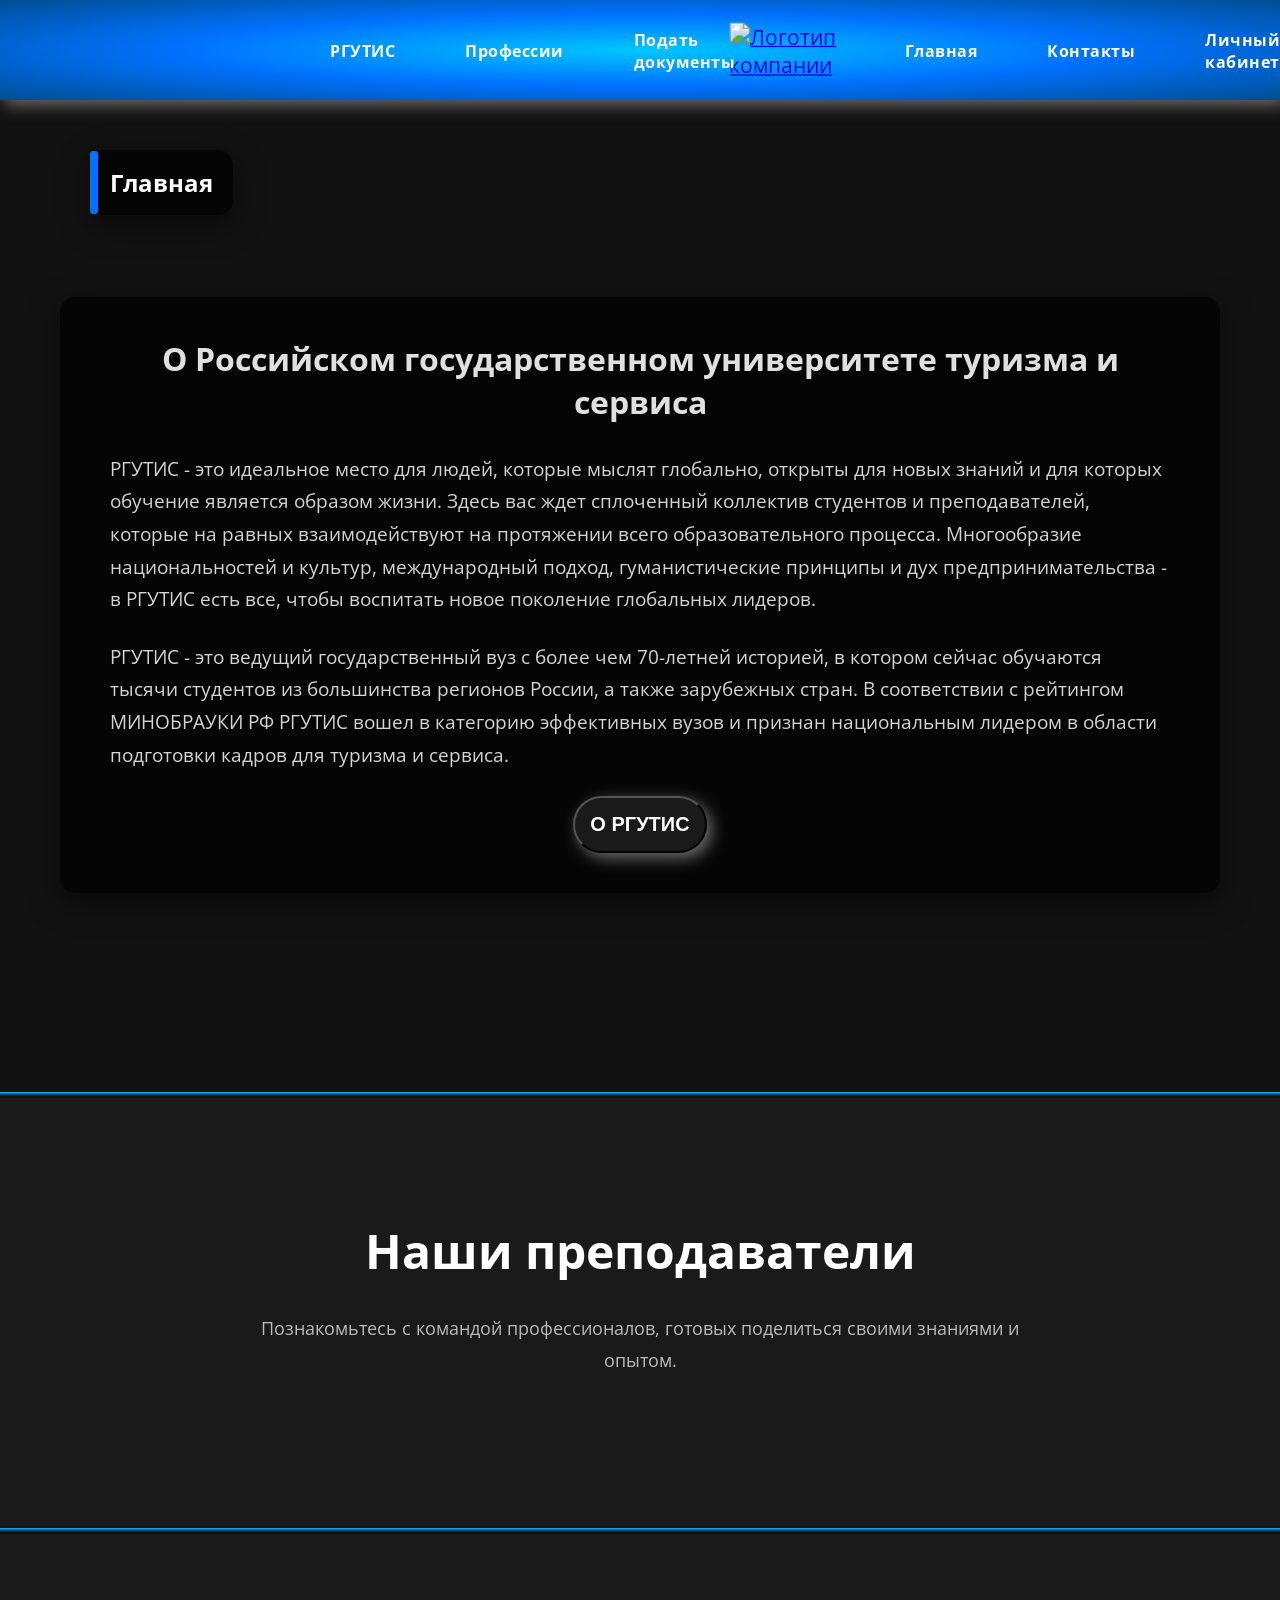
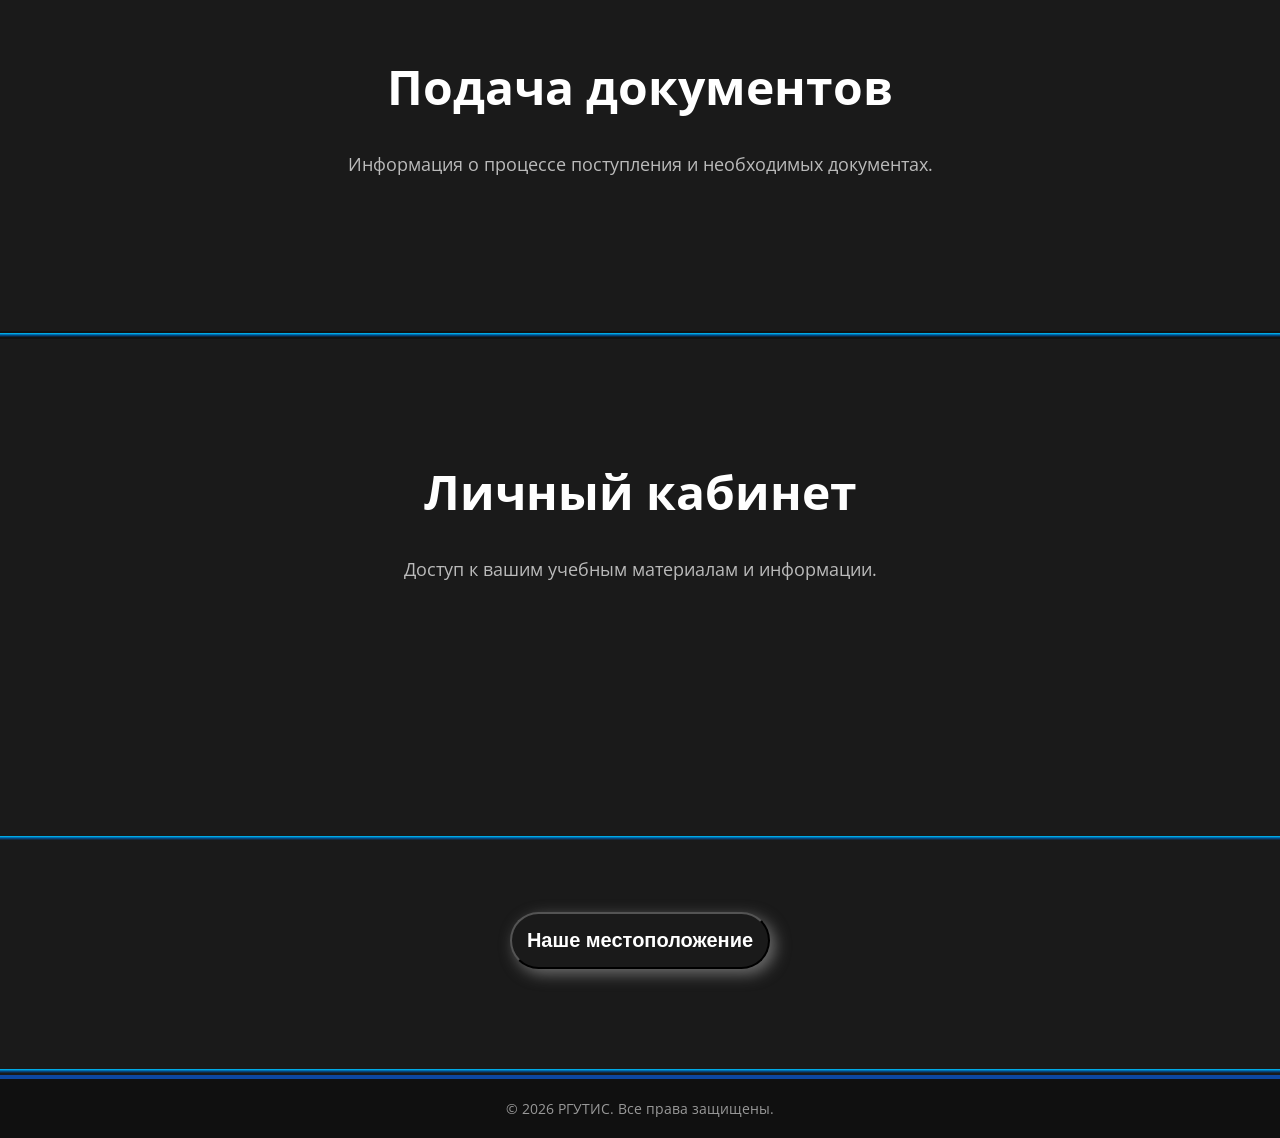
==== index.html @ 139416d2 "Много изменений" ====
<!DOCTYPE html>
<html lang="ru">
    <!-- https://github.com/1Maniak/Kursovaya -->
<head>
    <meta charset="UTF-8">
    <meta name="viewport" content="width=device-width, initial-scale=1.0">
    <title>Главная</title>
    <link rel="stylesheet" href="CSS/style.css">
    <link href="https://fonts.googleapis.com/css2?family=Open+Sans:wght@400;700&display=swap" rel="stylesheet">
    <link rel="icon" href="photo/logo.ico" type="image/x-icon">
</head>
<body>

    <section class="main-menu-nice">
        <header class="main-menu">
            <div class="header-content">
                <div class="nav-container">
                    <nav class="nav-left">
                        <a href="rgutis.html">РГУТИС</a>
                        <a href="professi.html">Профессии</a>
                        <a href="documents.html">Подать документы</a>
                    </nav>
                </div>

                    <a href="index.html"><img src="photo/logo.png" alt="Логотип компании"></a>

                <div class="nav-container">
                    <nav class="nav-right">
                        <a href="index.html">Главная</a>
                        <a href="contacts.html">Контакты</a>
                        <a href="login.html">Личный кабинет</a>
                    </nav>
                </div>

                <!-- ДОДЕЛАТЬ ВХОД | РЕГИСТРАЦИЯ И СМЕНИТЬ ВЕЗДЕ ШАПКИ!!!!! -->
                <div class="login-mainheader">
                    <div class="login-header">
                        <a class="login-header_1" href="login.html">Вход</a>
                        <a href="register.html">Регистрация</a>
                    </div>
                </div>
            </div>

        </header>   
    </section>
    <main>

        <!-- ГЛАВНАЯ СЕКЦИЯ С ТИТУЛЬНЫМ ФОНОМ И ТЕКСТОМ -->
        <section class="hero-section" id="home">
            <div class="text-contacts">
                <h2>Главная</h2>
            </div>
            <div class="hero-content">
                <div class="text-container">
                    <h1>О Российском государственном университете туризма и сервиса</h1>
                    <p>
                       РГУТИС - это идеальное место для людей, которые мыслят глобально, открыты для новых знаний и для которых обучение является образом жизни. Здесь вас ждет сплоченный коллектив студентов и преподавателей, которые на равных взаимодействуют на протяжении всего образовательного процесса. Многообразие национальностей и культур, международный подход, гуманистические принципы и дух предпринимательства - в РГУТИС есть все, чтобы воспитать новое поколение глобальных лидеров.
                    </p>
                    <p>
                        РГУТИС - это ведущий государственный вуз с более чем 70-летней историей, в котором сейчас обучаются тысячи студентов из большинства регионов России, а также зарубежных стран. В соответствии с рейтингом МИНОБРАУКИ РФ РГУТИС вошел в категорию эффективных вузов и признан национальным лидером в области подготовки кадров для туризма и сервиса.
                    </p>
                    <div class="button-rgutis">
                        <a class="button-rgutis-link" href="rgutis.html">
                            <button class="button-color">
                                <h2>О РГУТИС</h2>
                            </button>
                        </a>
                    </div>
                </div>
            </div>
        </section>  

        <section>
            <div class="line-content_3">
                <hr class="block-line_3"></hr>
            </div>
        </section>

        <!-- ДРУГИЕ СЕКЦИИ -->
        <section class="content-section" id="teachers">
           <h1>Наши преподаватели</h1>
           <p>Познакомьтесь с командой профессионалов, готовых поделиться своими знаниями и опытом.</p>
        </section>  
        <section>
            <div class="line-content_3">
                <hr class="block-line_3"></hr>
            </div>
        </section>
        <section class="content-section" id="documents">
            <h1>Подача документов</h1>
            <p>Информация о процессе поступления и необходимых документах.</p>
        </section>  
        <section>
            <div class="line-content_3">
                <hr class="block-line_3"></hr>
            </div>
        </section>
        <section class="content-section" id="cabinet">
            <h1>Личный кабинет</h1>
            <p>Доступ к вашим учебным материалам и информации.</p>
        </section>  

        <div class="block-line">
            <div class="line-contacts"></div>
        </div>

    </main>

           <section>
                    <div class="text-photo_2">
                    <div class="button-rgutis_5">
                        <button class="button-color_5">
                            <a class="button-rgutis-link_5" href="contacts.html">
                                <h1>Наше местоположение</h1>
                            </a>
                        </button>
                    </div>
                </div>
            
                <div class="block_gray">
                    <section class="map">
                        <div>
                            <div class="block-line_2">
                                <div class="line"></div>
                            </div>
                            <div class="theme_dark_map">
                                <script type="text/javascript" charset="utf-8" async src="https://api-maps.yandex.ru/services/constructor/1.0/js/?um=constructor%3Ae5806ff17c8ab5a73880662052ef44f9d229fdda9adc17c1b7b6ce9eff30858b&amp;width=100%25&amp;height=445&amp;lang=ru_RU&amp;scroll=truemyMap.behaviors.disable('scrollZoom');"></script>
                            </div>
                        </div>
                    </section>
                </div>
            </section>

    <div class="line-container">
        <div class="line-footer"></div>
    </div>
        <!-- FOOTER -->
        <footer class="footer">
            
            <p>© 2026 РГУТИС. Все права защищены.</p>
        </footer>


</body>
</html>
---- CSS/style.css ----
/* Общие стили */
body {
    font-family: 'Open Sans', sans-serif;
    font-size: 16px;
    font-weight: 400;
    color: white;
    margin: 0;
    padding: 0;
    overflow-x: hidden;
    background-color: #121212; 

    /* ДЛЯ ФУТЕРА */
    height: 100%;
    margin: 0;
    display: flex;
    flex-direction: column;
    min-height: 100vh;
    /* ДЛЯ ФУТЕРА */
}

*, ::before, ::after {
    margin: 0;
    padding: 0;
    box-sizing: border-box;
}
/* Общие стили */


/* Фиксированная шапка */
.main-menu-nice {
    display: flex;
}

.main-menu {
    position: absolute;
    top: 0;
    width: 100%;
    background-image: radial-gradient( #00c6ff,  #0072ff, #004e92);
    box-shadow: 5px 5px 15px rgba(119, 119, 119, 0.9);
    padding: 20px 0;
    z-index: 1000; 

    /* ЧТО БЫ DIV НЕ ПРОВАЛИВАЛСЯ */
    height: 100px;
}

.main-menu .header-content {
    display: flex;
    justify-content: space-between;
    align-items: center;
    width: 70%;
    max-width: 70%;
    margin-left: 300px;
    margin-right: 300px;
    padding: 0 20px;
}

.main-menu .header-content img {
    height: 60px;
    position: static;
    transform: none;
    margin: 0;
    transform: scale(1.3);
}

/* .logo {
    margin: 0 100px;
} */

/* ВХОД РЕГИСТРАЦИЯ ШАПКА */
.login-mainheader {
    margin-right: -250px;
}

.login-header a {
    text-decoration: none;
    color: #fff;

    /* margin-right: -250px; */
    position: relative;
    display: flex;
    justify-content: flex-end;

    font-weight: bold;
    padding: 4px 5px;
    z-index: 1;
    transition: transform 0.4s ease-out, color 0.4s ease-out;
    /* letter-spacing: 0.5px; */
}

.login-header_1 {
    border: 2px solid #fff;
    border-top: none;
    border-left: none;
    border-right: none;
}


.login-header a:hover {
    /* transform: translateY(-3px); */
    color: #fff;
    text-shadow: 0 0 10px rgba(0, 188, 212, 0.5);
}

.login-header a::after {
    content: '';
    position: absolute;
    top: 0;
    left: 0;
    width: 0;
    height: 100%;
    background-image: radial-gradient(circle, #2196f3, #0d47a1);
    border-radius: 10px;
    z-index: -1;
    transition: width 0.4s ease-out;
    opacity: 0.7;
}

.login-header a:hover::after{
    width: 100%;
}
/* ВХОД РЕГИСТРАЦИЯ ШАПКА */
/* Фиксированная шапка */


/* ----- НАВИГАЦИЯ ---- */
.nav-container {
    display: flex;
    gap: 50px; /* Расстояние между левой и правой навигацией */
}

.nav-left,
.nav-right {
    display: flex;
    align-items: center;
    gap: 50px; /* Расстояние между ссылками */
}


/* ЦВЕТ НАВИГАЦИИ */
.nav-left a,
.nav-right a {
    text-decoration: none;
    color: white;
    font-weight: bold;
    padding: 5px 10px;
    position: relative;
    z-index: 1;
    transition: transform 0.4s ease-out, color 0.4s ease-out;
    letter-spacing: 0.5px;
}
/* ЦВЕТ НАВИГАЦИИ */

.nav-left a:hover,
.nav-right a:hover {
    transform: translateY(-3px);
    color: #fff;
    text-shadow: 0 0 10px rgba(0, 188, 212, 0.5);
}

.nav-left a::after,
.nav-right a::after {
    content: '';
    position: absolute;
    top: 0;
    left: 0;
    width: 0;
    height: 100%;
    background-image: radial-gradient(circle, #2196f3, #0d47a1);
    border-radius: 10px;
    z-index: -1;
    transition: width 0.4s ease-out;
    opacity: 0.7;
}

.nav-left a:hover::after,
.nav-right a:hover::after {
    width: 100%;
}
/* ----- НАВИГАЦИЯ ---- */




/* ---- MAIN ---- */

main {
    flex: 1 0  auto;

    /* ЧТО БЫ DIV НЕ ПРОВАЛИВАЛСЯ */
    padding-top: 100px;
}



/* НАДПИСЬ ГЛАВНАЯ */
.text-contacts {
    padding: 16px 20px;
    margin-left: 90px;
    margin-top: 50px;
    top: 0;
    left: 0;

    position: absolute;
    text-decoration: none;
    z-index: 2;

    background-color: rgba(0, 0, 0, 0.7);
    border-radius: 15px;
    box-shadow: 0 10px 30px rgba(0, 0, 0, 0.5);
    backdrop-filter: blur(8px);
    display: inline-block;
}

.text-contacts::before {
  content: ''; 
  position: absolute;
  left: 0;
  top: 1px;
  bottom: 1px;
  width: 8px;
  background-color: #0072ff; 
  border-radius: 3px; 
} 

.section-contact {
    display: flex;
    flex-direction: column;
}
/* НАДПИСЬ ГЛАВНАЯ */



.hero-section {
    position: relative;
    width: 100%;
    min-height: 110vh; /* Занимает всю высоту видимой области */
    display: flex;
    align-items: center; /* Центрируем контент вертикально */
    justify-content: center; /* Центрируем контент горизонтально */
    text-align: start;
    overflow: hidden; /* Чтобы фон не вылезал за пределы */
    z-index: 1; /* Поверх body, но ниже некоторых элементов */
}

.hero-section::before {
    content: '';
    position: absolute;
    top: 0;
    left: 0;
    width: 100%;
    height: 100%;

    background-image: url(../photo/fone2.jpg); /* Путь к вашему фоновому изображению */
    background-size: cover;
    background-position: center;
    background-repeat: no-repeat;
    background-attachment: fixed; /* Фон будет оставаться на месте при прокрутке */
    filter: brightness(0.7) blur(0px); /* Затемняем и слегка размываем фон */
    z-index: -1; /* Помещаем его позади контента */
}

.hero-content {
    position: relative;
    z-index: 1; /* Контент над фоном */
    max-width: 1200px; /* Ограничиваем ширину контента */
    padding: 20px;
}

.text-container {
    background-color: rgba(0, 0, 0, 0.7); /* Полупрозрачный черный фон для текста */
    padding: 40px 50px;
    border-radius: 15px;
    box-shadow: 0 10px 30px rgba(0, 0, 0, 0.5);
    backdrop-filter: blur(8px); /* Эффект размытия фона за текстом */
    display: inline-block; /* Чтобы фон адаптировался к контенту */
}

.button-rgutis {
    display: flex;
    justify-content: center;
}

.button-color {
    display: inline-block;
    color: #fff;
    padding: 15px;

    background-color: #1A1A1A;
    box-shadow: 5px 5px 15px rgba(119, 119, 119, 0.9);
    border-radius: 30px;
    cursor: pointer;
    transition: transform 0.3s ease-out;
}

.button-color:hover {
    transform: translateY(-8px);
}

.button-rgutis-link {
    text-decoration: none;
    color: #fff;
}

.hero-section h1 {
    font-size: clamp(2em, 2.5vw, 3.5em); /* Адаптивный размер шрифта */
    margin-bottom: 30px;
    color: #e0e0e0;
    text-align: center;
    /* text-shadow: 0 0 15px rgba(3, 64, 179, 0); Некое свечение */
}

.hero-section p {
    font-size: clamp(1em, 2.5vw, 1.2em); /* Адаптивный размер шрифта */
    line-height: 1.7;
    margin-bottom: 25px;
    color: #e0e0e0;
    opacity: 0.95;
}

.hero-section p:last-child {
    margin-bottom: 0; /* Убираем нижний отступ у последнего параграфа */
}

.line-content_3 {
    display: flex;
    justify-content: center;
}

.block-line_3 {
    border: none;
    height: 6px;

    margin-top: 2px;
    width: 100%;
    background: linear-gradient(#00c6ff, #004e92, transparent 70%);
}

/* ---- ДРУГИЕ СЕКЦИИ ---- */
.content-section {
    background-color: #1A1A1A; /* Более темный фон для других секций */
    padding: 120px 20px; /* Большой отступ сверху и снизу */
    text-align: center;
    position: relative;
    z-index: 1;
}

.content-section h1 {
    font-size: clamp(2em, 4vw, 3em);
    margin-bottom: 30px;
    color: #fff; /* Цвет заголовков других секций */
    /* text-shadow: 0 0 10px rgba(0, 188, 212, 0.5); */
}

.content-section p {
    font-size: 1.1em;
    line-height: 1.8;
    max-width: 800px;
    margin: 0 auto 30px auto;
    color: #ccc;
    opacity: 0.9;
}


/* КАРТА С ПОЛОСКОЙ */
.map {
    /* margin-top: 150px; */
    background-color: #1A1A1A;
}

.theme_dark_map {
    filter: invert(0.9) hue-rotate(180deg) brightness(0.8) contrast(1.2);
}

.block-line_2 {
    display: flex;
    justify-content: center;
    flex-basis: 100%;
}

.line {
    display: flex;
    width: 100%;
    height: 6px; /* Толщина центральной части */
    background: linear-gradient(#00c6ff, #004e92, transparent 70%);
    border: none;
    /* margin-bottom: 70px; */
    /* margin-left: 18%; */
    margin-top: 100px;
    /* padding: 2px; */
}

.block-line {
    display: flex;
    justify-content: center;
    flex-basis: 100%;
    background-color: #1A1A1A;
}

.line-contacts {
    display: flex;
    width: 100%;
    height: 6px; /* Толщина центральной части */
    background: linear-gradient(#00c6ff, #004e92, transparent 70%);
    border: none;
    /* margin-bottom: 70px; */
    /* margin-left: 18%; */
    margin-top: 100px;
    padding: 2px;
}


.text-map_main {
    display: flex;
    position: absolute;
    justify-content: center;
    margin-top: 60px;
    margin-left: 45%;

    background-color: rgba(0.9);
    box-shadow: 5px 5px 15px rgba(119, 119, 119, 0.9);
    border-radius: 30px;
    padding: 15px;
}

.map-text {
    color: #fff;
    font-size: 1.9em;
}

.block_gray {
    background-color: #1A1A1A;
}

.text-photo_2 {
    display: flex;
    justify-content: center;
    background-color: #1A1A1A;
    /* margin-bottom: 10px; */
}

.text-color_2 {
    display: inline-block;
    color: #fff;
    padding: 20px;
    margin-top: 70px;

    background-color: #1A1A1A;
    box-shadow: 5px 5px 15px rgba(119, 119, 119, 0.9);
    border-radius: 30px;
    z-index: 1000;
}

.button-rgutis_5 {
    display: flex;
    justify-content: center;
    margin-top: 70px;
}

.button-color_5 {
    display: inline-block;
    color: #fff;
    padding: 15px;

    background-color: #1A1A1A;
    box-shadow: 5px 5px 15px rgba(119, 119, 119, 0.9);
    border-radius: 30px;
    cursor: pointer;
    transition: transform 0.3s ease-out;
}

.button-color_5:hover {
    transform: translateY(-8px);
}

.button-rgutis-link_5 {
    text-decoration: none;
    color: #fff;
}
/* КАРТА С ПОЛОСКОЙ */


/* Футер */
.footer {
    background-color: #101010; /* Очень темный фон для футера */
    color: #bbb;
    padding: 20px 30px;
    text-align: center;
    border-top: 4px solid #0d47a1;
    position: relative;
    z-index: 1;
    flex-shrink: 0;
}

.footer p {
    font-size: 0.9em;
    margin: 0;
    opacity: 0.8;
}


/* Для экранов меньше 768px */
/* @media (max-width: 768px) {
  .main-menu,
  .header-content {
    flex-direction: column; 
    display: flex;

  }
} */
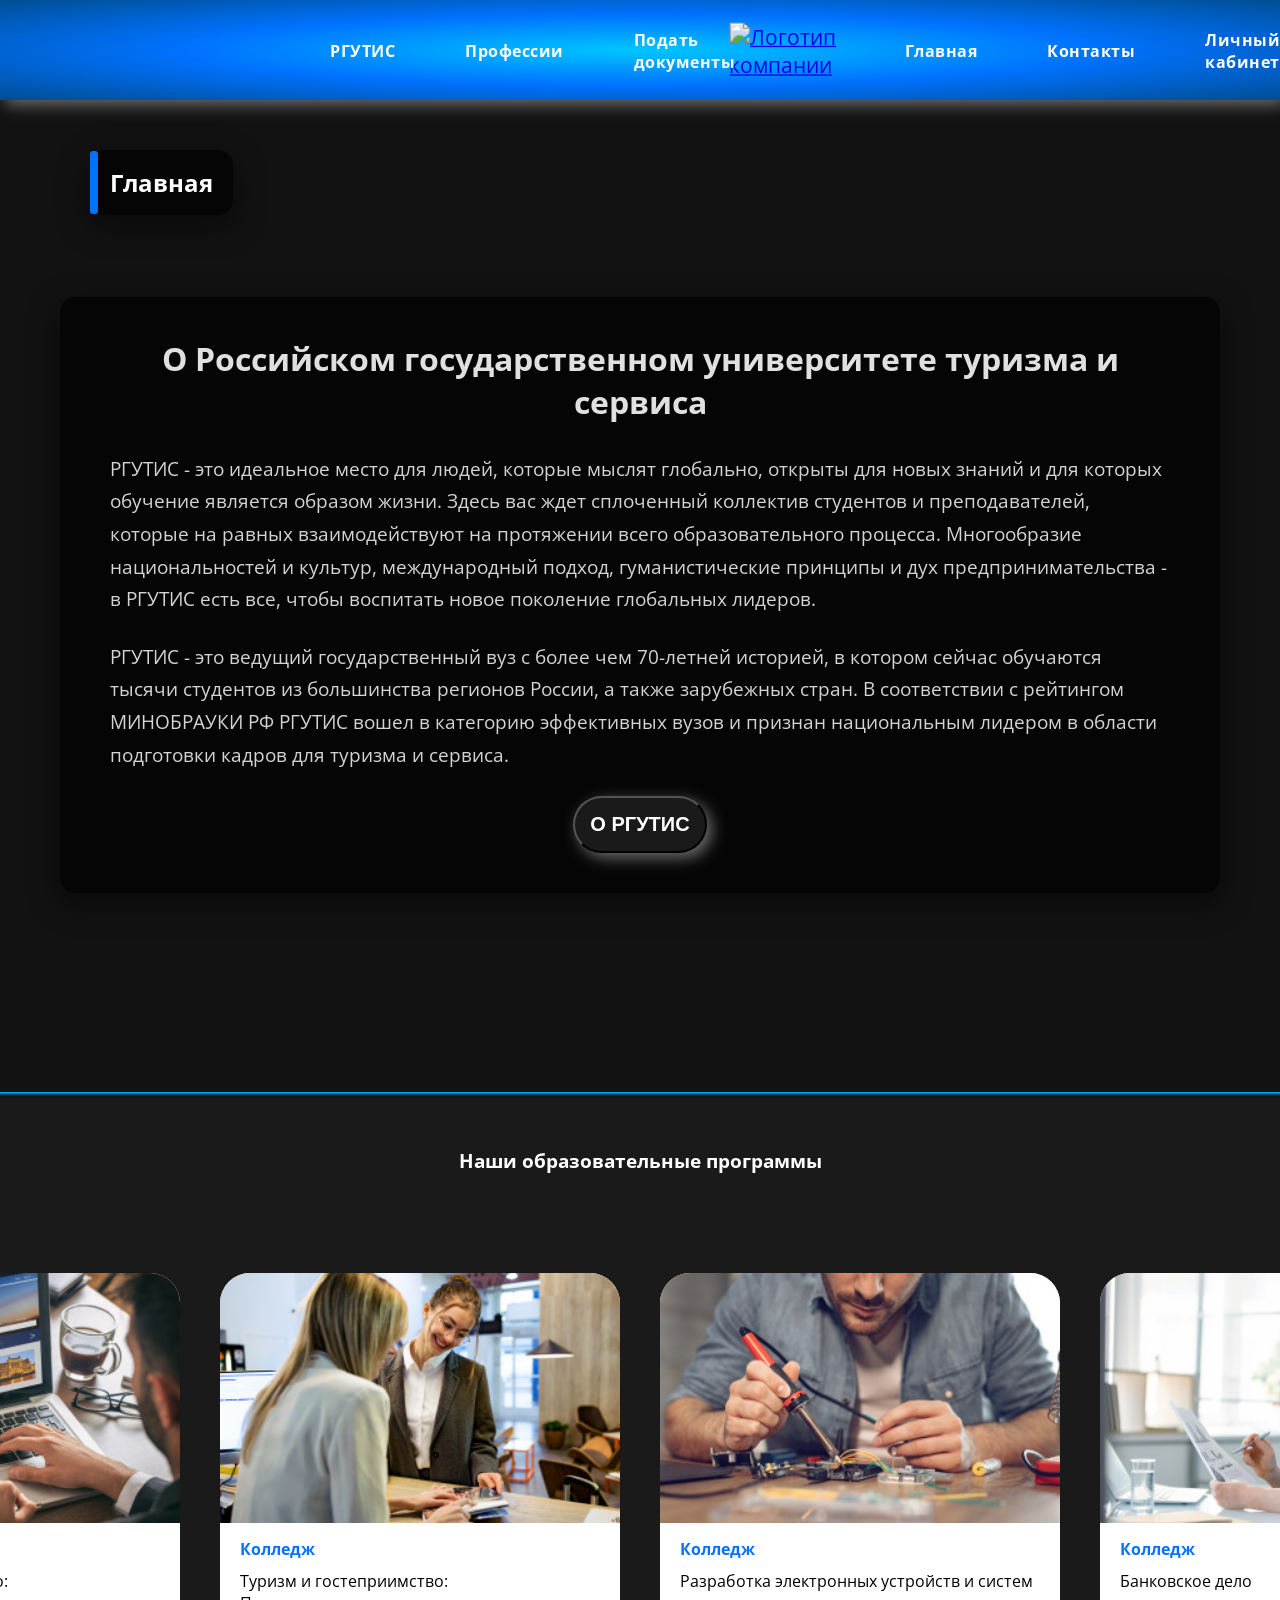
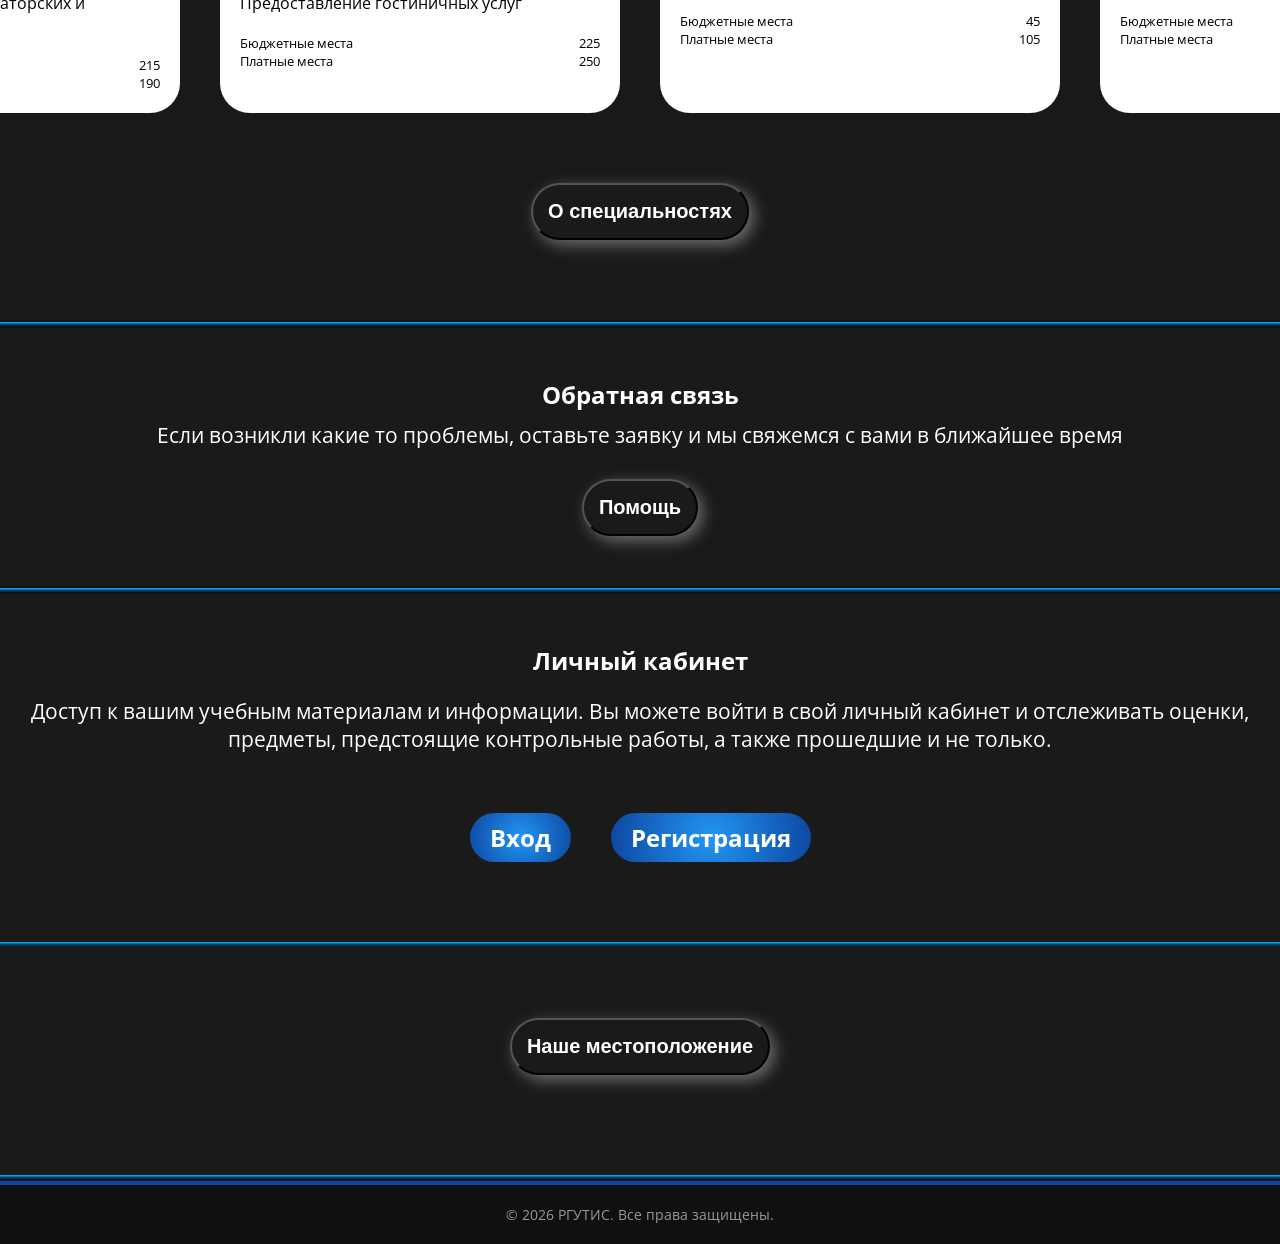
==== commit 68f3c321: "Доделал index" ====
--- a/index.html
+++ b/index.html
@@ -77,27 +77,175 @@
         </section>
 
         <!-- ДРУГИЕ СЕКЦИИ -->
-        <section class="content-section" id="teachers">
-           <h1>Наши преподаватели</h1>
-           <p>Познакомьтесь с командой профессионалов, готовых поделиться своими знаниями и опытом.</p>
-        </section>  
+        <section class="content-section" id="profesi">
+
+           <section class="text_one-block">
+                <div class="">
+                    <h1>Наши образовательные программы</h1>
+                </div>
+            </section>
+
+           <section class="prof">
+
+                <!-- ПЕРВЫЙ БЛОК -->
+                <div class="program">
+                    <a href="#"><img class="img" src="photo/photo_prof_1.jpg" alt="photo_1"></a>
+                    <div class="program-inner">
+                        <div class="program-link">
+                            <h4>Колледж</h4>
+                        </div>
+                        <div class="program-text">
+                            <a href="#">
+                                <p>Туризм и гостеприимство:</p>
+                                <p>Предоставление туроператорских и турагентских услуг</p>
+                            </a>
+                        </div>
+                        <div class="program-points-main">
+                            <div class="program-points">
+                                <small>Бюджетные места</small>
+                                <small><span>215</span></small>
+                            </div>
+                            <div class="program-points">
+                                <small>Платные места</small>
+                                <small><span>190</span></small>
+                            </div>
+                        </div>
+                    </div>
+                </div>
+
+                <!-- ВТОРОЙ БЛОК -->
+                <div class="program">
+                    <a href="#"><img class="img" src="photo/photo_prof_2.jpg" alt="photo_2"></a>
+                    <div class="program-inner">
+                        <div class="program-link">
+                            <h4>Колледж</h4>
+                        </div>
+                        <div class="program-text">
+                            <a href="#">
+                                <p>Туризм и гостеприимство:</p>
+                                <p>Предоставление гостиничных услуг</p>
+                            </a>
+                        </div>
+                        <div class="program-points-main">
+                            <div class="program-points">
+                                <small>Бюджетные места</small>
+                                <small><span>225</span></small>
+                            </div>
+                            <div class="program-points">
+                                <small>Платные места</small>
+                                <small><span>250</span></small>
+                            </div>
+                        </div>
+                    </div>
+                </div>
+
+                <!-- ТРЕТИЙ БЛОК -->
+                <div class="program">
+                    <a href="#"><img class="img" src="photo/photo_prof_3.jpg" alt="photo_3"></a>
+                    <div class="program-inner">
+                        <div class="program-link">
+                            <h4>Колледж</h4>
+                        </div>
+                        <div class="program-text">
+                            <a href="#">
+                                <p>Разработка электронных устройств и систем</p>
+                            </a>
+                        </div>
+                        <div class="program-points-main">
+                            <div class="program-points">
+                                <small>Бюджетные места</small>
+                                <small><span>45</span></small>
+                            </div>
+                            <div class="program-points">
+                                <small>Платные места</small>
+                                <small><span>105</span></small>
+                            </div>
+                        </div>
+                    </div>
+                </div>
+
+                <!-- ЧЕТВЕРТЫЙ БЛОК -->
+                <div class="program">
+                    <a href="#"><img class="img" src="photo/photo_prof_4.jpg" alt="photo_4"></a>
+                    <div class="program-inner">
+                        <div class="program-link">
+                            <h4>Колледж</h4>
+                        </div>
+                        <div class="program-text">
+                            <a href="#">  
+                                <p>Банковское дело</p>
+                            </a>
+                        </div>
+                        <div class="program-points-main">
+                            <div class="program-points">
+                                <small>Бюджетные места</small>
+                                <small><span>0</span></small>
+                            </div>
+                            <div class="program-points">
+                                <small>Платные места</small>
+                                <small><span>210</span></small>
+                            </div>
+                        </div>
+                    </div>
+                </div>
+            </section>
+
+            <div class="button-profesi">
+                <a class="button-profesi-link" href="professi.html">
+                    <button class="button-color">
+                        <h2>О специальностях</h2>
+                    </button>
+                </a>
+            </div>
+
+        </section>  
+
         <section>
             <div class="line-content_3">
                 <hr class="block-line_3"></hr>
             </div>
         </section>
-        <section class="content-section" id="documents">
-            <h1>Подача документов</h1>
-            <p>Информация о процессе поступления и необходимых документах.</p>
-        </section>  
+
+        <section class="content-section" id="contacts">
+            <div class="text_one-block">
+                <h1>Обратная связь</h1>
+            </div>
+            <div class="text-block_2">
+                <p>Если возникли какие то проблемы, оставьте заявку и мы свяжемся с вами в ближайшее время</p>
+            </div>
+
+            <div class="button-obrat">
+                <a class="button-obrat-link" href="contacts.html">
+                    <button class="button-color">
+                        <h2>Помощь</h2>
+                    </button>
+                </a>
+            </div>
+        </section>  
+
         <section>
             <div class="line-content_3">
                 <hr class="block-line_3"></hr>
             </div>
         </section>
+
         <section class="content-section" id="cabinet">
-            <h1>Личный кабинет</h1>
-            <p>Доступ к вашим учебным материалам и информации.</p>
+            <div class="text-cabinet_1">
+                <h1>Личный кабинет</h1>
+            </div>
+            <div class="text-cabinet_2">
+                <p>Доступ к вашим учебным материалам и информации.
+                    Вы можете войти в свой личный кабинет и отслеживать оценки, предметы, предстоящие контрольные работы, а также прошедшие и не только.
+                </p>
+            </div>
+            <div class="button-login">
+                <a href="login.html">
+                    <h1>Вход</h1>
+                </a>
+                <a href="register.html">
+                    <h1>Регистрация</h1>
+                </a>
+            </div>
         </section>  
 
         <div class="block-line">
--- a/CSS/style.css
+++ b/CSS/style.css
@@ -339,26 +339,160 @@
 /* ---- ДРУГИЕ СЕКЦИИ ---- */
 .content-section {
     background-color: #1A1A1A; /* Более темный фон для других секций */
-    padding: 120px 20px; /* Большой отступ сверху и снизу */
-    text-align: center;
+    padding: 50px 20px; /* Большой отступ сверху и снизу */
+    /* text-align: center; */
     position: relative;
     z-index: 1;
 }
 
-.content-section h1 {
-    font-size: clamp(2em, 4vw, 3em);
+.button-profesi-link {
+    text-decoration: none;
+    color: #fff;
+}
+
+.button-profesi {
+    display: flex;
+    justify-content: center;
     margin-bottom: 30px;
-    color: #fff; /* Цвет заголовков других секций */
-    /* text-shadow: 0 0 10px rgba(0, 188, 212, 0.5); */
-}
-
-.content-section p {
-    font-size: 1.1em;
-    line-height: 1.8;
-    max-width: 800px;
-    margin: 0 auto 30px auto;
-    color: #ccc;
-    opacity: 0.9;
+}
+
+
+.text_one-block {
+    display: flex;
+    justify-content: center;
+}
+
+
+/* ПЕРВАЯ КАРТОЧКА */
+.prof {
+    display: grid;
+    justify-content: center;
+    grid-template-columns: repeat(4, 400px);
+    grid-template-rows: repeat(1, 440px);
+    grid-auto-rows: 200px;
+    margin-top: 100px;
+    margin-bottom: 70px;
+    column-gap: 40px;
+    row-gap: 40px;
+}
+
+.program {
+    border-radius: 30px;
+    background-color: #fff;
+    color: black;
+    width: 100%;
+    height: 100%;
+}
+
+.program-text a {
+    text-decoration: none;
+    color: black;
+
+}
+
+.program-link {
+    margin-top: 10px;
+    margin-bottom: 10px;
+    color: #0072ff;
+}
+
+.program-text {
+    transition: transform 0.3s ease, box-shadow 0.3s ease;
+}
+
+.program-text a:hover {
+    color: #0072ff;
+}
+
+.program-text:hover {
+    transform: translateY(-5px);
+}
+.img {
+    border-top-left-radius: 30px;
+    border-top-right-radius: 30px;
+    width: 100%;
+}
+
+.program-points {
+    display: flex;
+    justify-content: space-between;
+    width: 100%;
+}
+
+.program-points span {
+    display: flex;
+    margin-right: 20px;
+}
+
+.program-points-main {
+    margin-top: 20px;
+}
+
+.program-inner {
+    display: block;
+    margin-left: 20px;
+}
+/* ПЕРВАЯ КАРТОЧКА */
+
+
+
+.text-block_2 {
+    display: flex;
+    justify-content: center;
+    margin-top: 10px;
+    font-size: 1.3em;
+}
+
+.button-obrat-link {
+    text-decoration: none;
+    color: #fff;
+}
+
+.button-obrat {
+    display: flex;
+    justify-content: center;
+    margin-top: 30px;
+}
+
+.text-cabinet_1 {
+    display: flex;
+    justify-content: center;
+
+}
+
+.text-cabinet_2 {
+    display: flex;
+    text-align: center;
+    font-size: 1.3em;
+    margin-top: 20px;
+}
+
+.button-login {
+    display: flex;
+    justify-content: center;
+
+    gap: 40px;
+    margin-top: 60px;
+}
+
+.button-login a {
+    text-decoration: none;
+    color: #fff;
+
+    
+    transition: transform 0.4s ease-out, color 0.4s ease-out;
+    background-image: radial-gradient(circle, #2196f3, #0d47a1);
+    border-radius: 30px;
+    padding-right: 20px;
+    padding-left: 20px;
+    padding-top: 8px;
+    padding-bottom: 8px;
+}
+
+
+
+.button-login a:hover {
+    transform: translateY(-3px);
 }
 
 
@@ -405,7 +539,7 @@
     border: none;
     /* margin-bottom: 70px; */
     /* margin-left: 18%; */
-    margin-top: 100px;
+    margin-top: 30px;
     padding: 2px;
 }
 
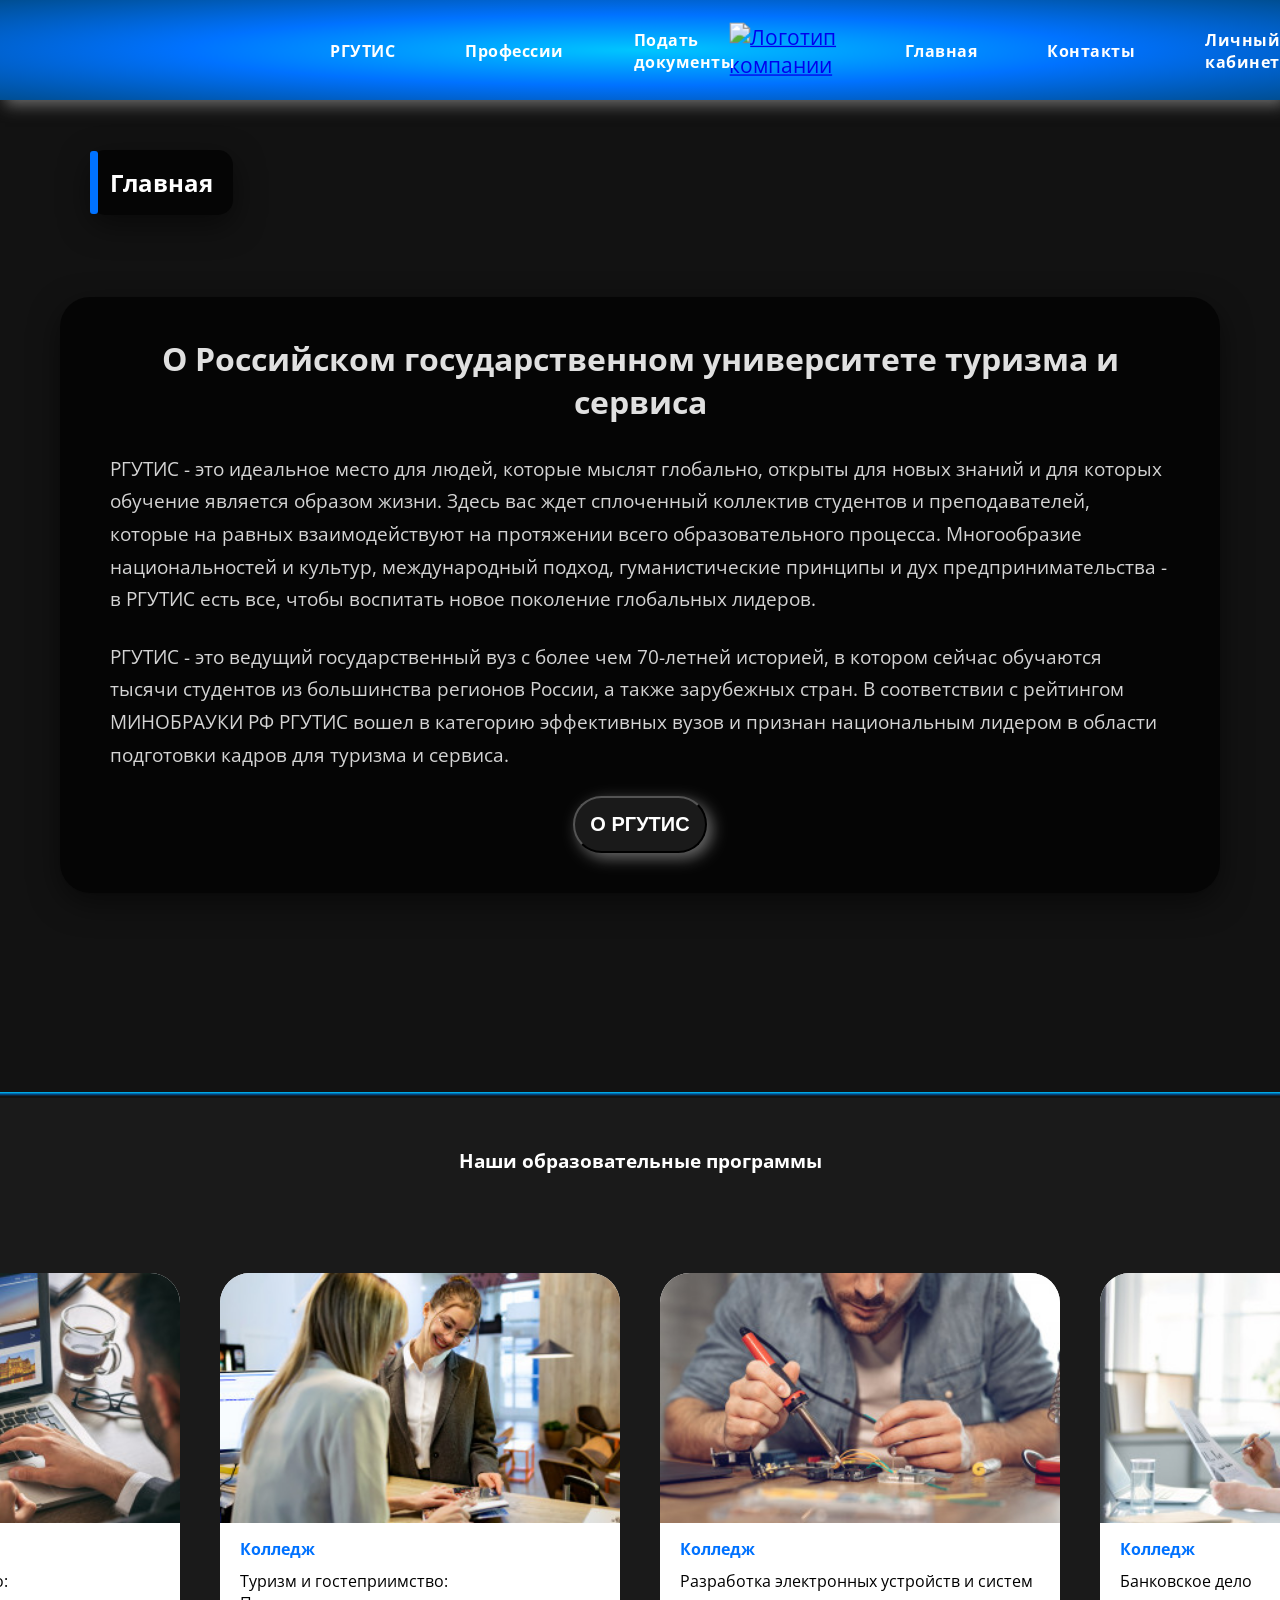
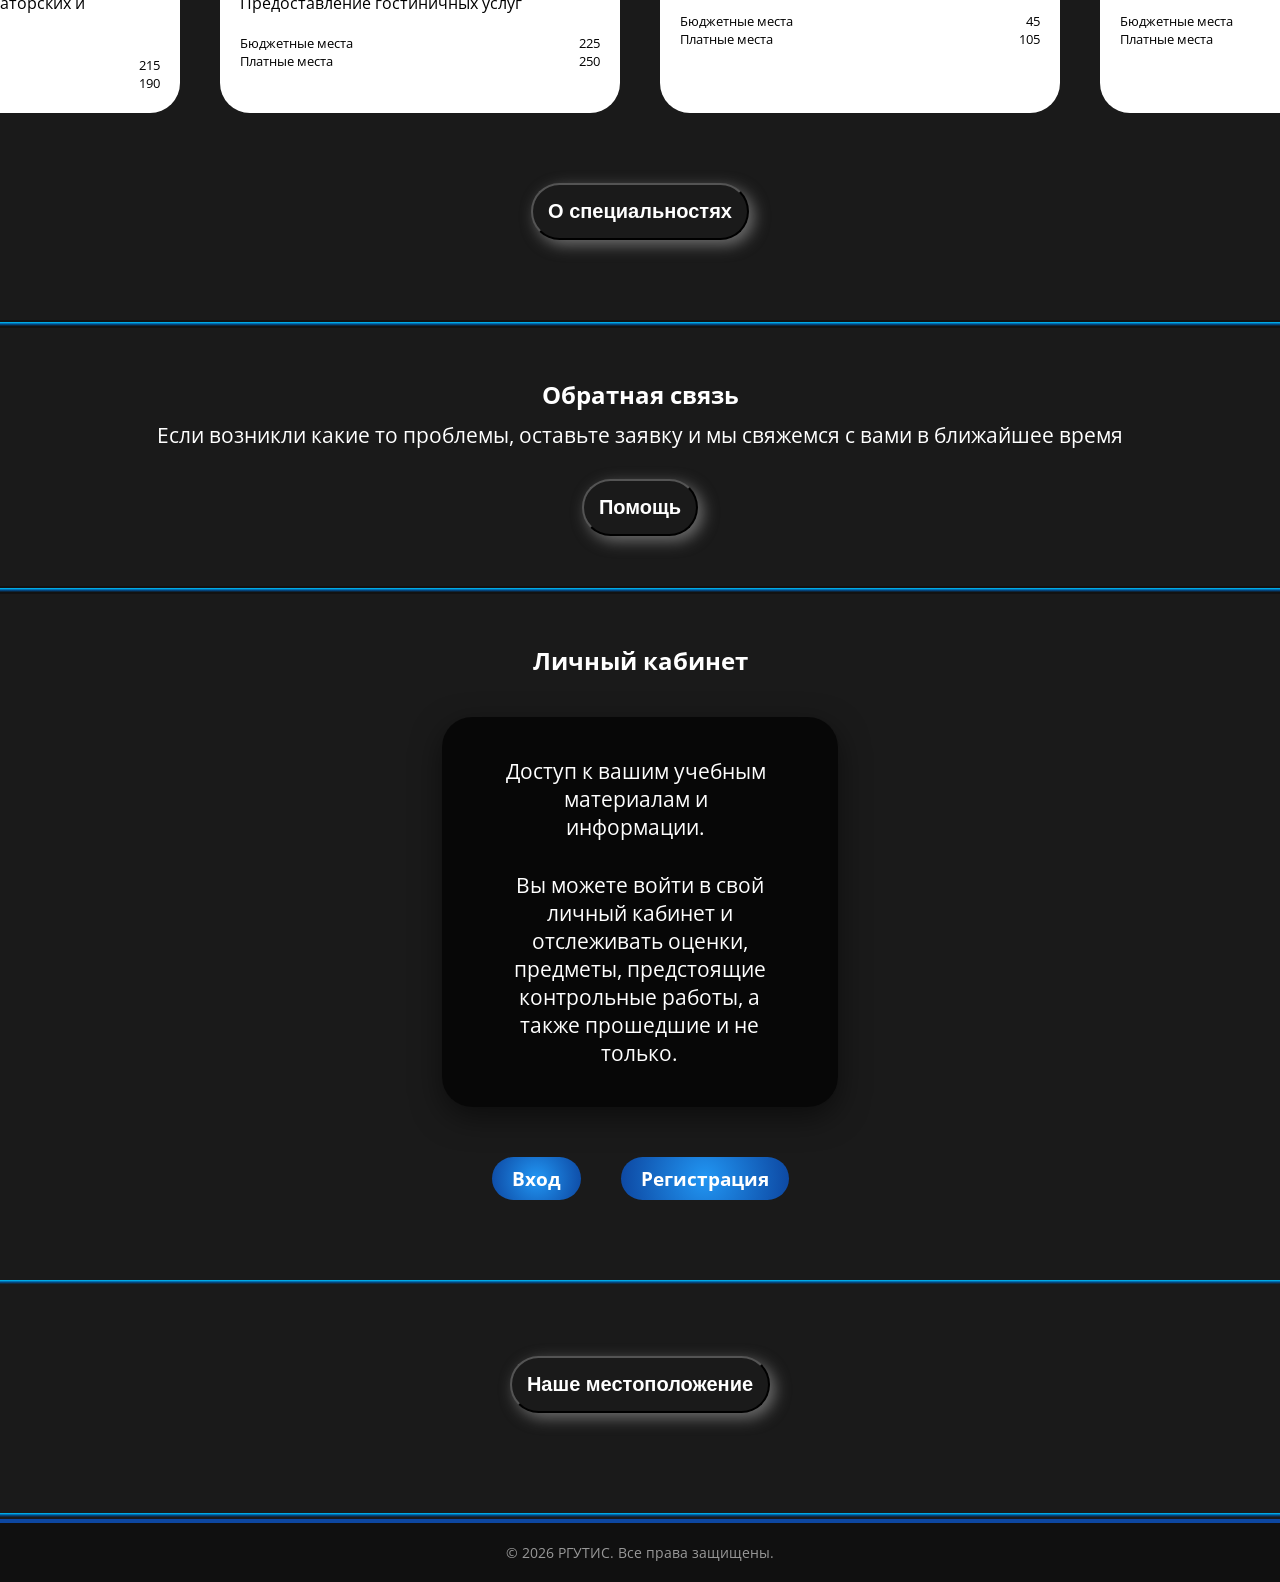
==== commit 23636579: "Final!!!" ====
--- a/index.html
+++ b/index.html
@@ -233,18 +233,23 @@
             <div class="text-cabinet_1">
                 <h1>Личный кабинет</h1>
             </div>
-            <div class="text-cabinet_2">
-                <p>Доступ к вашим учебным материалам и информации.
-                    Вы можете войти в свой личный кабинет и отслеживать оценки, предметы, предстоящие контрольные работы, а также прошедшие и не только.
-                </p>
-            </div>
-            <div class="button-login">
-                <a href="login.html">
-                    <h1>Вход</h1>
-                </a>
-                <a href="register.html">
-                    <h1>Регистрация</h1>
-                </a>
+
+            <div class="button_and_text">
+                <div class="text_cab">
+                    <div class="text-cabinet_2">
+                        <p id="p_1">Доступ к вашим учебным материалам и информации.</p>
+                        <p id="p_2">Вы можете войти в свой личный кабинет и отслеживать оценки, предметы, предстоящие контрольные работы, а также прошедшие и не только.</p>
+                    </div>
+                </div>
+
+                <div class="button-login">
+                    <a href="login.html">
+                        <h1>Вход</h1>
+                    </a>
+                    <a href="register.html">
+                        <h1>Регистрация</h1>
+                    </a>
+                </div>
             </div>
         </section>  
 
--- a/CSS/style.css
+++ b/CSS/style.css
@@ -270,7 +270,7 @@
 .text-container {
     background-color: rgba(0, 0, 0, 0.7); /* Полупрозрачный черный фон для текста */
     padding: 40px 50px;
-    border-radius: 15px;
+    border-radius: 30px;
     box-shadow: 0 10px 30px rgba(0, 0, 0, 0.5);
     backdrop-filter: blur(8px); /* Эффект размытия фона за текстом */
     display: inline-block; /* Чтобы фон адаптировался к контенту */
@@ -460,26 +460,50 @@
 
 }
 
+.button_and_text {
+    justify-content: center;
+}
+
+.text_cab {
+    display: flex;
+    justify-content: center;
+}
+
 .text-cabinet_2 {
     display: flex;
     text-align: center;
     font-size: 1.3em;
-    margin-top: 20px;
+    margin-top: 40px;
+    width: 32%;
+    /* margin-left: 100px; */
+
+    background-color: rgba(0, 0, 0, 0.7); /* Полупрозрачный черный фон для текста */
+    padding: 40px 50px;
+    border-radius: 30px;
+    box-shadow: 0 10px 30px rgba(0, 0, 0, 0.5);
+    backdrop-filter: blur(8px); /* Эффект размытия фона за текстом */
+    display: inline-block; /* Чтобы фон адаптировался к контенту */
+}
+
+#p_1 {
+    width: 97%;
+    margin-bottom: 30px;
 }
 
 .button-login {
     display: flex;
     justify-content: center;
-
+    max-height: 50px;
+    margin-top: 50px;
+    /* margin-left: 100px; */
+    font-size: 0.8em;
     gap: 40px;
-    margin-top: 60px;
 }
 
 .button-login a {
     text-decoration: none;
     color: #fff;
 
-    
     transition: transform 0.4s ease-out, color 0.4s ease-out;
     background-image: radial-gradient(circle, #2196f3, #0d47a1);
     border-radius: 30px;
